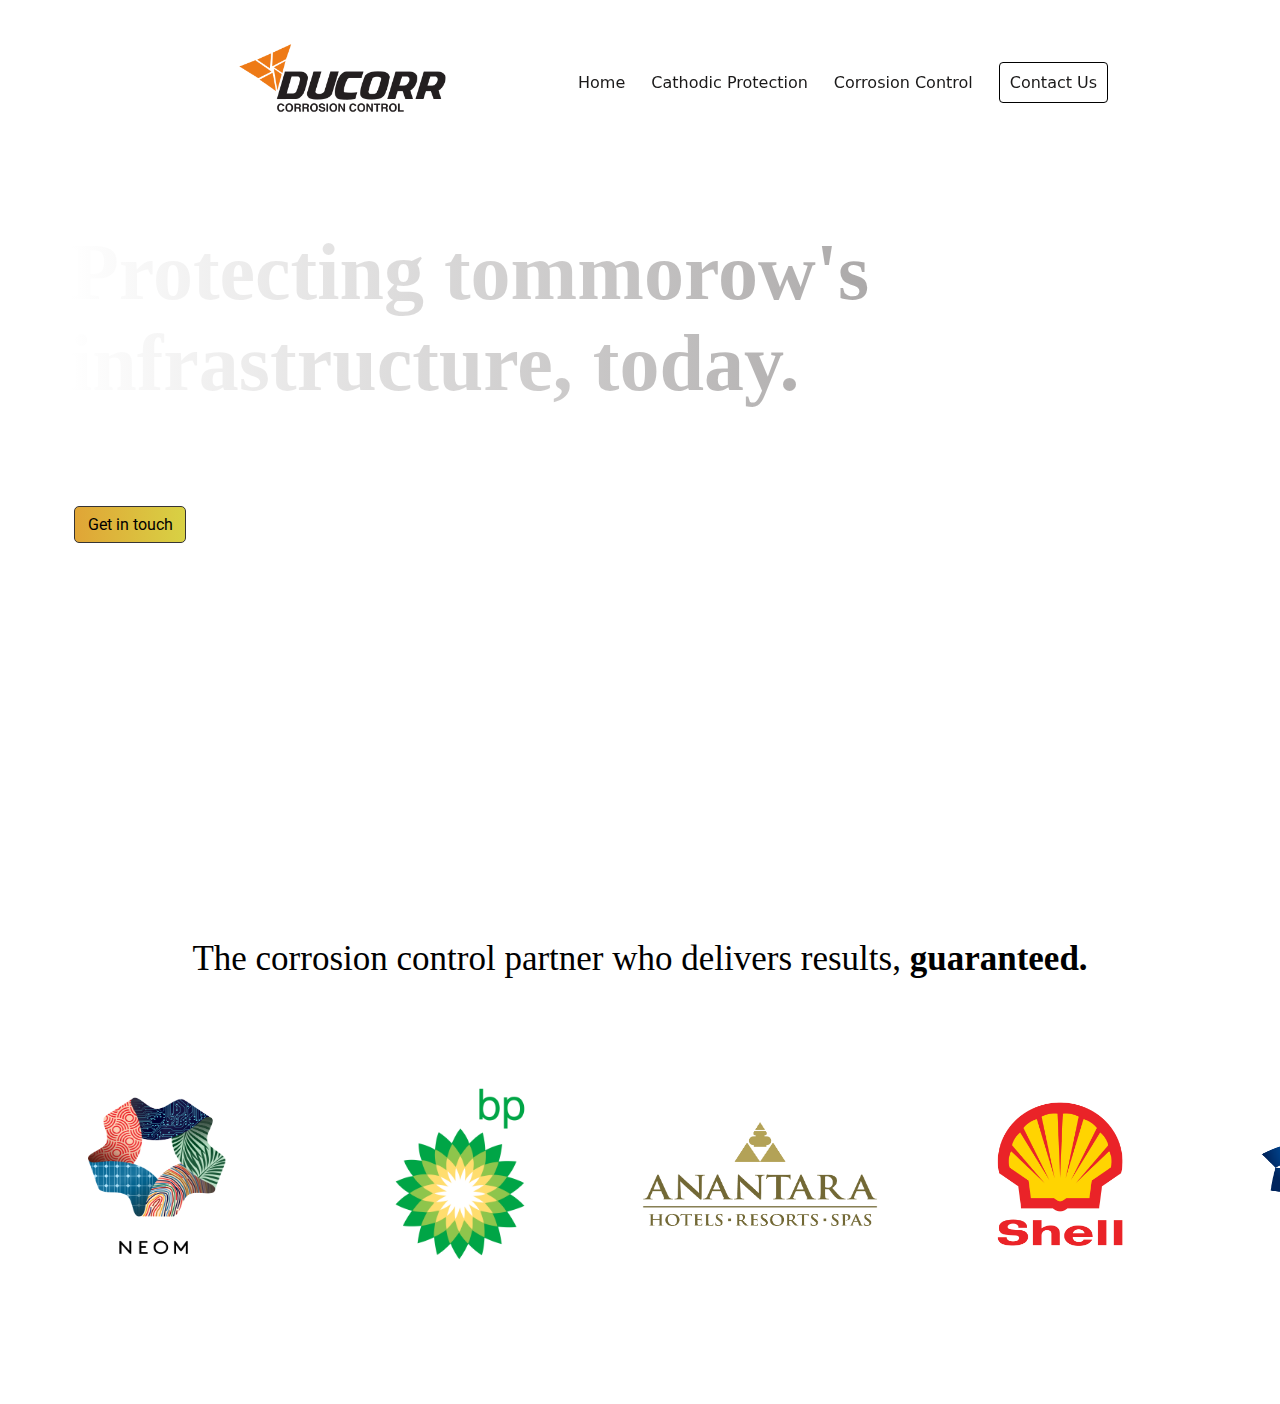
==== Desktop/Ducorr/Webiste/index.html @ 15cd90ac "july19-landing-page" ====
<!DOCTYPE html>
<html lang="en">
<head>
    <meta charset="UTF-8">
    <meta name="viewport" content="width=device-width, initial-scale=1.0">
    <title>Ducorr | Home </title>
</head>
<link rel="stylesheet" href="styles.css">
<body>
    <div class="header-main">
        <div class="header-main-logo">
            <img src="./images/Ducorr-Logo (2).png" alt="Ducorr-Logo">
        </div>
        <nav class="header-main-nav">
            <ul>
                <li><a href="index.html">Home</a></li>
                <li><a href="index.html">Cathodic Protection</a></li>
                <li><a href="index.html">Corrosion Control</a></li>
                <li class="hero-main-nav-contact"><a href="index.html">Contact Us</a></li>
            </ul>
        </nav>
        </div>
    </div>
    <div class="hero">
        <video class="hero-background-video" autoplay loop muted plays-inline src="./videos/pexels-carlos-eduardo-de-meneses-11557947 (2160p).mp4"></video>
        <div class="hero-text">
        <h1 class=" hero-text-title">Protecting <span class="hero-text-title-TMRW">tommorow's</span> infrastructure, today.</h1>
        <p class="hero-text-para">We are a global leader in corrosion control. We partner with our customers on world-renowned projects. We are committed
        to providing the best possible solutions. Together, we can build a better tomorrow.</p>
        <div class="hero-text-button"><a href="#"></a>Get in touch</div>
        </div>
    </div>
    <div class="slider-title">
        <p>The corrosion control partner who delivers results, <span class="slider-title-grn">guaranteed.</span></h4>
    </div>
    <div class="slider">
        <div class="slider-images">
            <img src="./images/logos/Neom.png" alt="neom">
            <img src="./images/logos/BP British Petroleum.png" alt="bp-oil">
            <img src="./images/logos/Anantara Hotels Resorts Spas.png" alt="Anantara">
            <img src="./images/logos/Shell.jpg" alt="Shell">
            <img src="./images/logos/dubai_airport.png" alt="dubai_airport">
            <img src="./images/logos/dwtc_logo.png" alt="dwtc_logo">
        </div>
        <div class="slider-images">
            <img src="./images/logos/Neom.png" alt="neom">
            <img src="./images/logos/BP British Petroleum.png" alt="bp-oil">
            <img src="./images/logos/Anantara Hotels Resorts Spas.png" alt="Anantara">
            <img src="./images/logos/Shell.jpg" alt="Shell">
            <img src="./images/logos/dubai_airport.png" alt="dubai_airport">
            <img src="./images/logos/dwtc_logo.png" alt="dwtc_logo">
        </div>

    </div>
    
</body>
</html>
---- Desktop/Ducorr/Webiste/styles.css ----
@import url('https://fonts.googleapis.com/css2?family=Roboto:wght@300;500;700;900&display=swap');



*{
    margin: 0;
    padding: 0;
    box-sizing: border-box;
}
body{
    background: url(./videos/pexels-carlos-eduardo-de-meneses-11557947\ \(2160p\).mp4);
    background-size: cover;
}
.header-main{
    width: 68%;
    display: flex;
     background-color:rgba(255, 255, 255, .1);  
    padding: 19px;
    border-radius: 23px;
    border-style: none;
    align-self: center;
    justify-content: center;
    margin-top: 25px;
    margin-left: 220px;
    justify-content: space-between;
    position: sticky;
    top: 0;
    z-index: 100;
    backdrop-filter: blur(3px);
}

   
.header-main-logo{
    height: 100%;
    
}
.header-main-logo img{
    height: 70px;
    margin-bottom: 10px;
}

.header-main-nav{
    width: 1400px;
    padding: 10px;
    margin-left: 100px;

    


    

}
.header-main-nav ul {
    width: 700px;
    margin-top: 8px;

}
.header-main-nav li{
    list-style: none;
    display: inline-block;
    margin-left: 22px;
   
}

.header-main-nav li a{
    color: rgb(26, 25, 25);
    font-family: system-ui, -apple-system, BlinkMacSystemFont, 'Segoe UI', Roboto, Oxygen, Ubuntu, Cantarell, 'Open Sans', 'Helvetica Neue', sans-serif;
    font-weight: 450;

}

a{
    text-decoration: none;
    color: black;
    font-family:BlinkMacSystemFont;
}

h1, p{
    font-family: BlinkMacSystemFont;
}

.hero-text{
    padding: 70px;
    width: 100%;
    height: 88vh;
    background-color: rgba(0,0,0,0.001);
}

.hero-text-title{
    margin-top: 10px;
    font-size: 80px;
    width: 1000px;
    color: rgb(85, 76, 76);
    background-image: linear-gradient(to right, #ffffff, #979494);
        background-clip: text;
        text-fill-color: transparent;
    -webkit-background-clip: text;
    -webkit-text-fill-color: transparent;

    

    
    

}

.hero-text-para{
    margin-top: 10px;
    width: 600px;
    font-weight: 200;
    color: white;
    font-weight: 200;
    font-family: 'Roboto', sans-serif;


    
    
}

.hero-text-button{
    border: 1px solid rgb(54, 52, 52);
    border-radius: 5px;
    padding: 8px;
    font-family: 'Roboto', sans-serif;
    width: 112px;
    text-align: center;
    margin-top:30px;
    margin-left: 4px;
    color: black;
    font-weight: 400;
    background-image: linear-gradient(to right, #e0a536, #d8d144);
   
    
}

.hero-background-video{
    position: absolute;
    right: 0;
    bottom: 0;
    width: 100%;
    height: 100%;
    object-fit: cover;
    z-index: -1;
}



.hero-main-nav-contact{
    border: 1px solid black;
    padding: 10px;
    border-radius: 4px;
}


.header-main-logo{

}


.slider{
    height: 400px;
    width: 100%;
    margin-bottom: 25px;
    position: relative;
        top: -25px;
    text-align: center;
    font-family: Roboto, sans-serif;
    font-size: 24px;
    display: flex;
    overflow: hidden;
    text-align: center;
}
.slider-images{
    display: flex;
    align-items: center;
    animation: slideshow 20s linear infinite;
}

.slider-images img{
    margin-top: 40px;
    width: 280px;
    height: 200px;
    margin-left: 20px;
}



@keyframes slideshow {
 0% {transform: translateX(0);}
 100% {transform: translateX(-100%);}
}

.slider-title{
    text-align: center;
    display: flex;
    align-items: center;
    display: flex;
        justify-content: center;
    font-family:Roboto, sans-serif ;
    font-size: 35px;


}

.slider-title-grn{
   font-weight: 700;
}
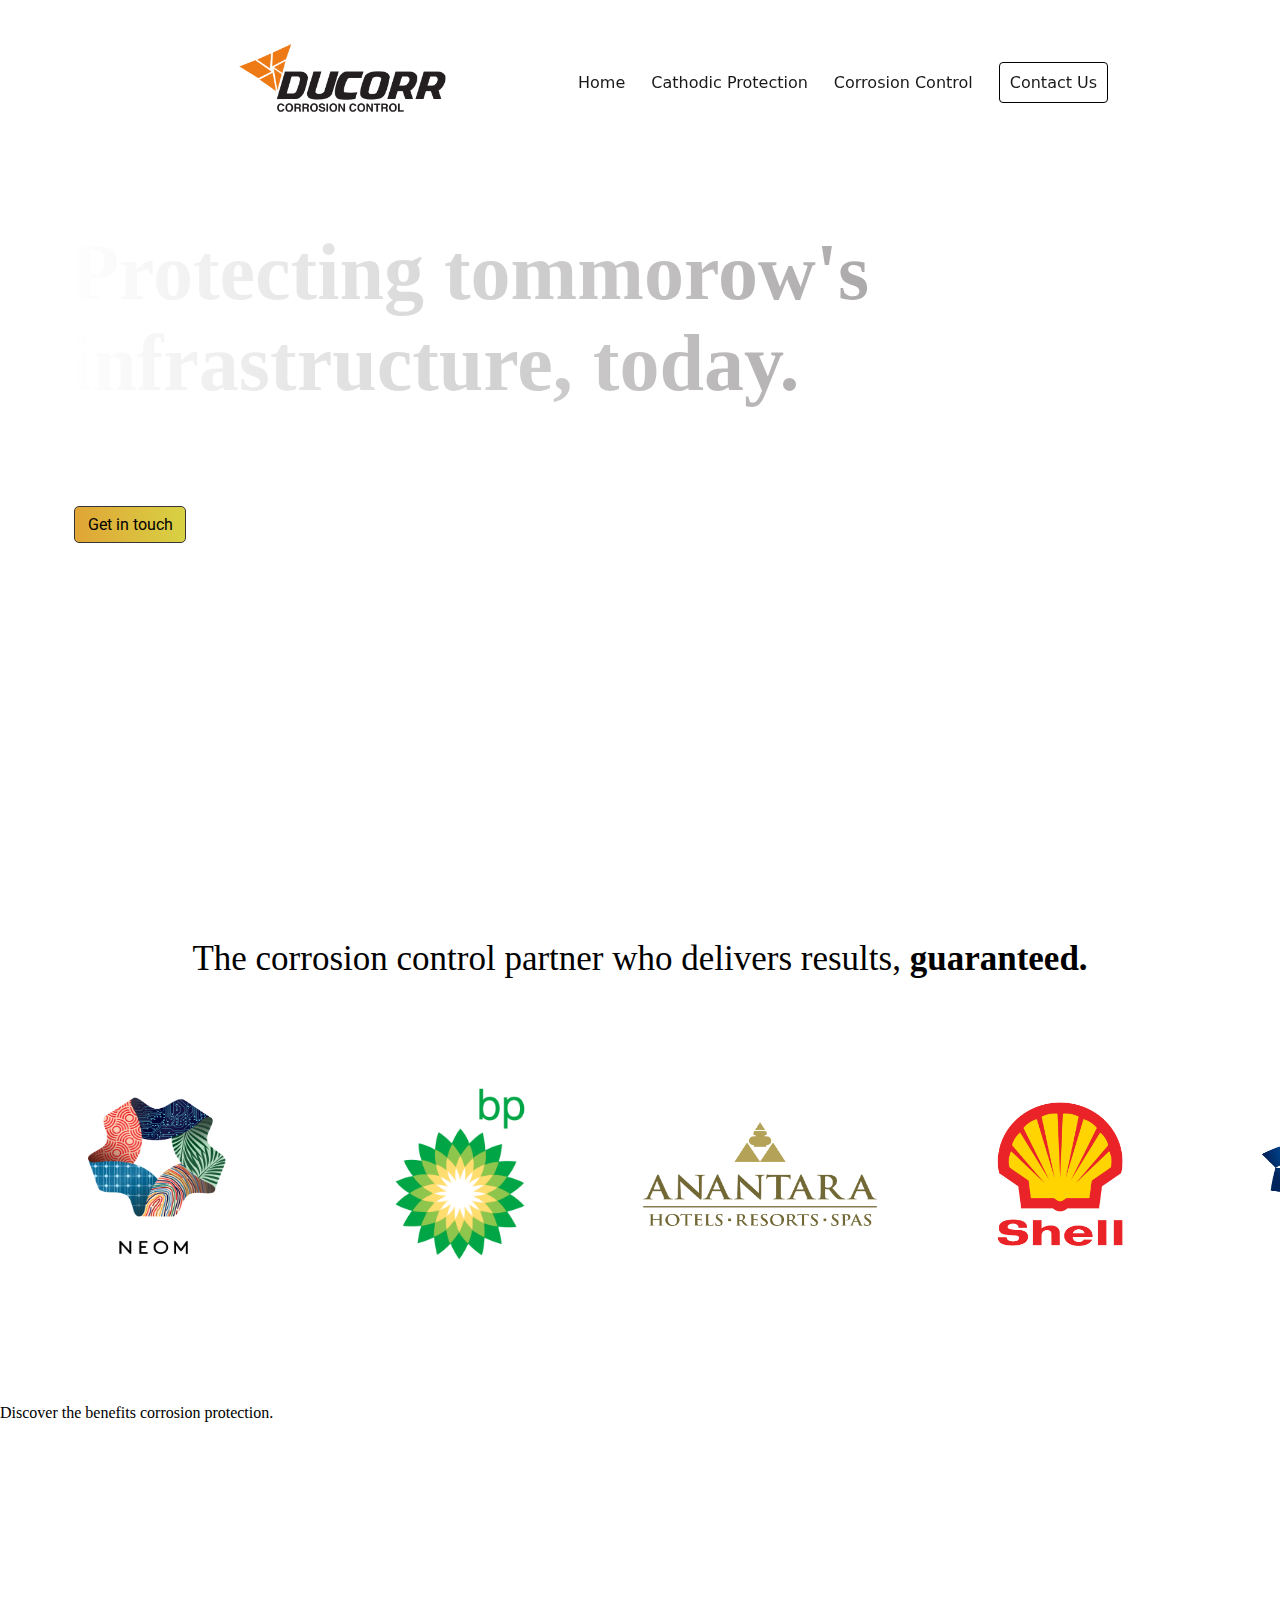
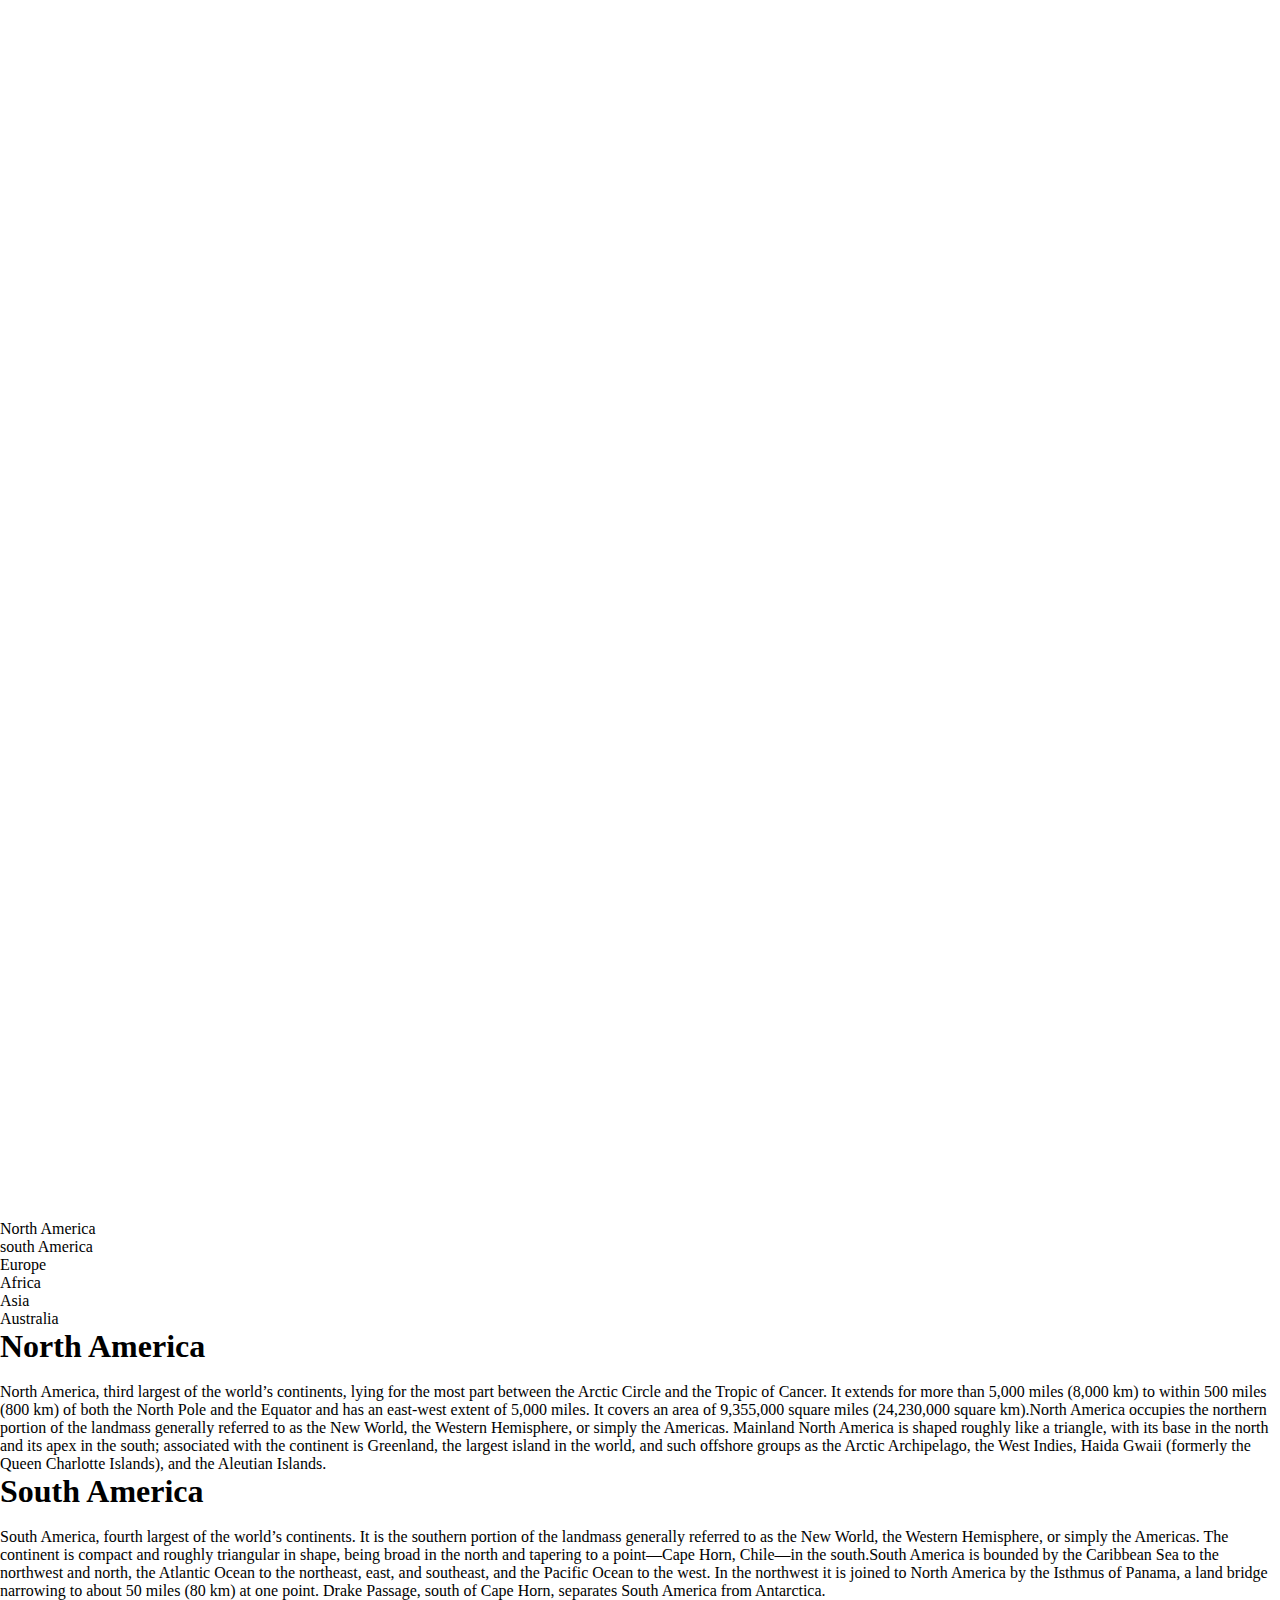
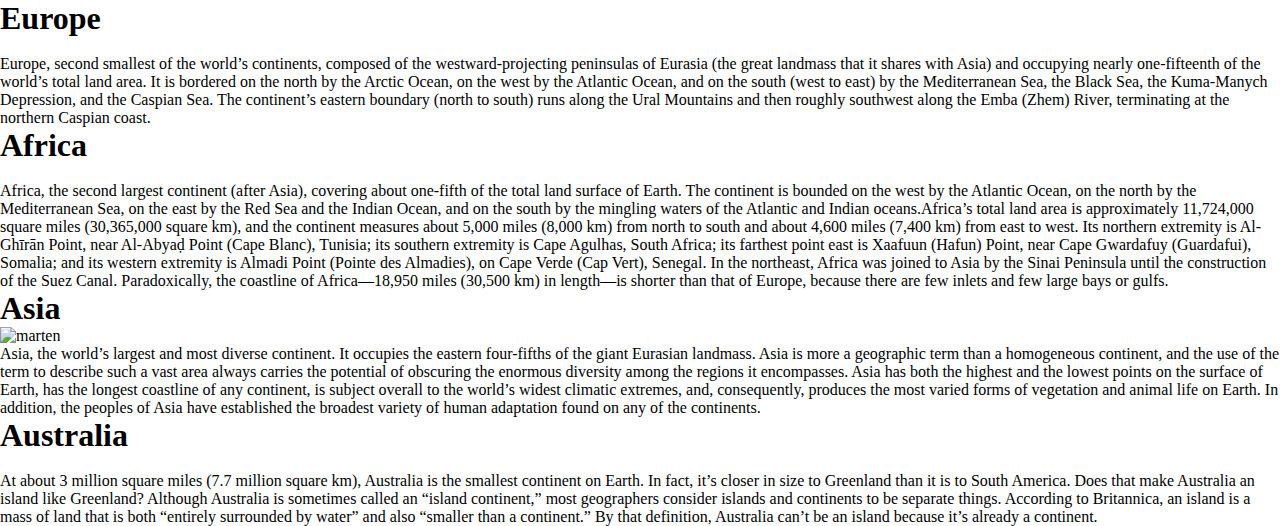
==== commit 7b07bf35: "with globe" ====
--- a/Desktop/Ducorr/Webiste/index.html
+++ b/Desktop/Ducorr/Webiste/index.html
@@ -5,11 +5,15 @@
     <meta name="viewport" content="width=device-width, initial-scale=1.0">
     <title>Ducorr | Home </title>
 </head>
+<link rel="icon" type="image/x-icon" href="./favicon/favicon.ico">
 <link rel="stylesheet" href="styles.css">
 <body>
+  
+  
+  
     <div class="header-main">
         <div class="header-main-logo">
-            <img src="./images/Ducorr-Logo (2).png" alt="Ducorr-Logo">
+            <img src="./Ducorr-Logo (1).png" alt="Ducorr-Logo">
         </div>
         <nav class="header-main-nav">
             <ul>
@@ -21,6 +25,10 @@
         </nav>
         </div>
     </div>
+   
+   
+   
+   
     <div class="hero">
         <video class="hero-background-video" autoplay loop muted plays-inline src="./videos/pexels-carlos-eduardo-de-meneses-11557947 (2160p).mp4"></video>
         <div class="hero-text">
@@ -33,6 +41,11 @@
     <div class="slider-title">
         <p>The corrosion control partner who delivers results, <span class="slider-title-grn">guaranteed.</span></h4>
     </div>
+    
+    
+    
+    
+    
     <div class="slider">
         <div class="slider-images">
             <img src="./images/logos/Neom.png" alt="neom">
@@ -52,6 +65,173 @@
         </div>
 
     </div>
-    
+
+
+
+
+
+
+
+
+    <div class="about">
+    <div class="about-text">
+        <p>Discover the benefits <span> corrosion protection.</span></p>
+    </div>
+    <div class="marine-video">
+    <iframe width="821" height="462" src="https://www.youtube.com/embed/t69YgTOfwTg"
+        title="Why is Cathodic protection Interesting?  It reduces life time costs" frameborder="0"
+        allow="accelerometer; autoplay; clipboard-write; encrypted-media; gyroscope; picture-in-picture; web-share"
+        allowfullscreen></iframe>
+        <iframe width="821" height="462" src="https://www.youtube.com/embed/30nIJQXT1l0"
+            title="What is the difference between Sacrificial and Impressed current cathodic protection?" frameborder="0"
+            allow="accelerometer; autoplay; clipboard-write; encrypted-media; gyroscope; picture-in-picture; web-share"
+            allowfullscreen></iframe>
+            <iframe width="821" height="462" src="https://www.youtube.com/embed/flvb7NeZsY0"
+                title="Myths about cathodic protection Part 2" frameborder="0"
+                allow="accelerometer; autoplay; clipboard-write; encrypted-media; gyroscope; picture-in-picture; web-share"
+                allowfullscreen></iframe>
+    </div>
+</div>
+
+<div class="wrapper">
+<div class="wrapper-glass">
+    <div class="circle">
+        <div class="earth"
+            style="background-image: url('./rotating-earth-animation-with-html-css-js/New-global-view.max-1000x1000.jpeg');">
+        </div>
+        <div class="content">
+            <div class="continents">
+                <div class="continent one">
+                    <a id="n-a" href="#north-america">North America</a>
+                </div>
+                <div class="continent two">
+                    <a id="s-a" href="#south-america">south America</a>
+                </div>
+                <div class="continent three">
+                    <a id="eur" href="#europe">Europe</a>
+                </div>
+                <div class="continent four">
+                    <a id="afr" href="#africa">Africa</a>
+                </div>
+                <div class="continent five">
+                    <a id="asi" href="#asia">Asia</a>
+                </div>
+                <div class="continent six">
+                    <a id="aus" href="#australia">Australia</a>
+                </div>
+            </div>
+        </div>
+    </div>
+    <div id="north-america" class="about_globe">
+        <h1>North America</h1>
+        <img src="./rotating-earth-animation-with-html-css-js/marten-bjork-V5jxkMKxv_0-unsplash.jpg" alt="">
+        <p>
+            North America, third largest of the world’s continents, lying for the most part between the Arctic Circle
+            and the Tropic of Cancer. It extends for more than 5,000 miles (8,000 km) to within 500 miles (800 km) of
+            both the North Pole and the Equator and
+            has an east-west extent of 5,000 miles. It covers an area of 9,355,000 square miles (24,230,000 square
+            km).North America occupies the northern portion of the landmass generally referred to as the New World, the
+            Western Hemisphere, or simply
+            the Americas. Mainland North America is shaped roughly like a triangle, with its base in the north and its
+            apex in the south; associated with the continent is Greenland, the largest island in the world, and such
+            offshore groups as the Arctic
+            Archipelago, the West Indies, Haida Gwaii (formerly the Queen Charlotte Islands), and the Aleutian Islands.
+        </p>
+    </div>
+    <div id="south-america" class="about_globe">
+        <h1>South America</h1>
+        <img src="./rotating-earth-animation-with-html-css-js/marten-bjork-V5jxkMKxv_0-unsplash.jpg" alt="">
+        <p>
+            South America, fourth largest of the world’s continents. It is the southern portion of the landmass
+            generally referred to as the New World, the Western Hemisphere, or simply the Americas. The continent is
+            compact and roughly triangular in shape, being
+            broad in the north and tapering to a point—Cape Horn, Chile—in the south.South America is bounded by the
+            Caribbean Sea to the northwest and north, the Atlantic Ocean to the northeast, east, and southeast, and the
+            Pacific Ocean to the west.
+            In the northwest it is joined to North America by the Isthmus of Panama, a land bridge narrowing to about 50
+            miles (80 km) at one point. Drake Passage, south of Cape Horn, separates South America from Antarctica.
+        </p>
+    </div>
+    <div id="europe" class="about_globe">
+        <h1>Europe</h1>
+        <img src="./rotating-earth-animation-with-html-css-js/marten-bjork-V5jxkMKxv_0-unsplash.jpg" alt="">
+        <p>
+            Europe, second smallest of the world’s continents, composed of the westward-projecting peninsulas of Eurasia
+            (the great landmass that it shares with Asia) and occupying nearly one-fifteenth of the world’s total land
+            area. It is bordered on the north by
+            the Arctic Ocean, on the west by the Atlantic Ocean, and on the south (west to east) by the Mediterranean
+            Sea, the Black Sea, the Kuma-Manych Depression, and the Caspian Sea. The continent’s eastern boundary (north
+            to south) runs along the
+            Ural Mountains and then roughly southwest along the Emba (Zhem) River, terminating at the northern Caspian
+            coast.
+        </p>
+    </div>
+    <div id="africa" class="about_globe">
+        <h1>Africa</h1>
+        <img src="./rotating-earth-animation-with-html-css-js/marten-bjork-V5jxkMKxv_0-unsplash.jpg" alt="">
+        <p>
+            Africa, the second largest continent (after Asia), covering about one-fifth of the total land surface of
+            Earth. The continent is bounded on the west by the Atlantic Ocean, on the north by the Mediterranean Sea, on
+            the east by the Red Sea and the Indian
+            Ocean, and on the south by the mingling waters of the Atlantic and Indian oceans.Africa’s total land area is
+            approximately 11,724,000 square miles (30,365,000 square km), and the continent measures about 5,000 miles
+            (8,000 km) from north to
+            south and about 4,600 miles (7,400 km) from east to west. Its northern extremity is Al-Ghīrān Point, near
+            Al-Abyaḍ Point (Cape Blanc), Tunisia; its southern extremity is Cape Agulhas, South Africa; its farthest
+            point east is Xaafuun (Hafun)
+            Point, near Cape Gwardafuy (Guardafui), Somalia; and its western extremity is Almadi Point (Pointe des
+            Almadies), on Cape Verde (Cap Vert), Senegal. In the northeast, Africa was joined to Asia by the Sinai
+            Peninsula until the construction
+            of the Suez Canal. Paradoxically, the coastline of Africa—18,950 miles (30,500 km) in length—is shorter than
+            that of Europe, because there are few inlets and few large bays or gulfs.
+        </p>
+    </div>
+    <div id="asia" class="about_globe">
+        <h1>Asia</h1>
+        <img src="./rotating-earth-animation-with-html-css-js/marten-bjork-V5jxkMKxv_0-unsplash.jpg" alt="marten">
+        <p>
+            Asia, the world’s largest and most diverse continent. It occupies the eastern four-fifths of the giant
+            Eurasian landmass. Asia is more a geographic term than a homogeneous continent, and the use of the term to
+            describe such a vast area always carries
+            the potential of obscuring the enormous diversity among the regions it encompasses. Asia has both the
+            highest and the lowest points on the surface of Earth, has the longest coastline of any continent, is
+            subject overall to the world’s widest
+            climatic extremes, and, consequently, produces the most varied forms of vegetation and animal life on Earth.
+            In addition, the peoples of Asia have established the broadest variety of human adaptation found on any of
+            the continents.
+        </p>
+    </div>
+    <div id="australia" class="about_globe">
+        <h1>Australia</h1>
+        <img src="./rotating-earth-animation-with-html-css-js/marten-bjork-V5jxkMKxv_0-unsplash.jpg" alt="">
+        <p>
+            At about 3 million square miles (7.7 million square km), Australia is the smallest continent on Earth. In
+            fact, it’s closer in size to Greenland than it is to South America. Does that make Australia an island like
+            Greenland? Although Australia is sometimes
+            called an “island continent,” most geographers consider islands and continents to be separate things.
+            According to Britannica, an island is a mass of land that is both “entirely surrounded by water” and also
+            “smaller than a continent.” By
+            that definition, Australia can’t be an island because it’s already a continent.
+        </p>
+    </div>
+</div>
+<script src="./rotating-earth-animation-with-html-css-js/main.js"></script>
+</div>
+
+
+
+
+
+
+
+
+
+
+
+
+
+
+
+
 </body>
 </html>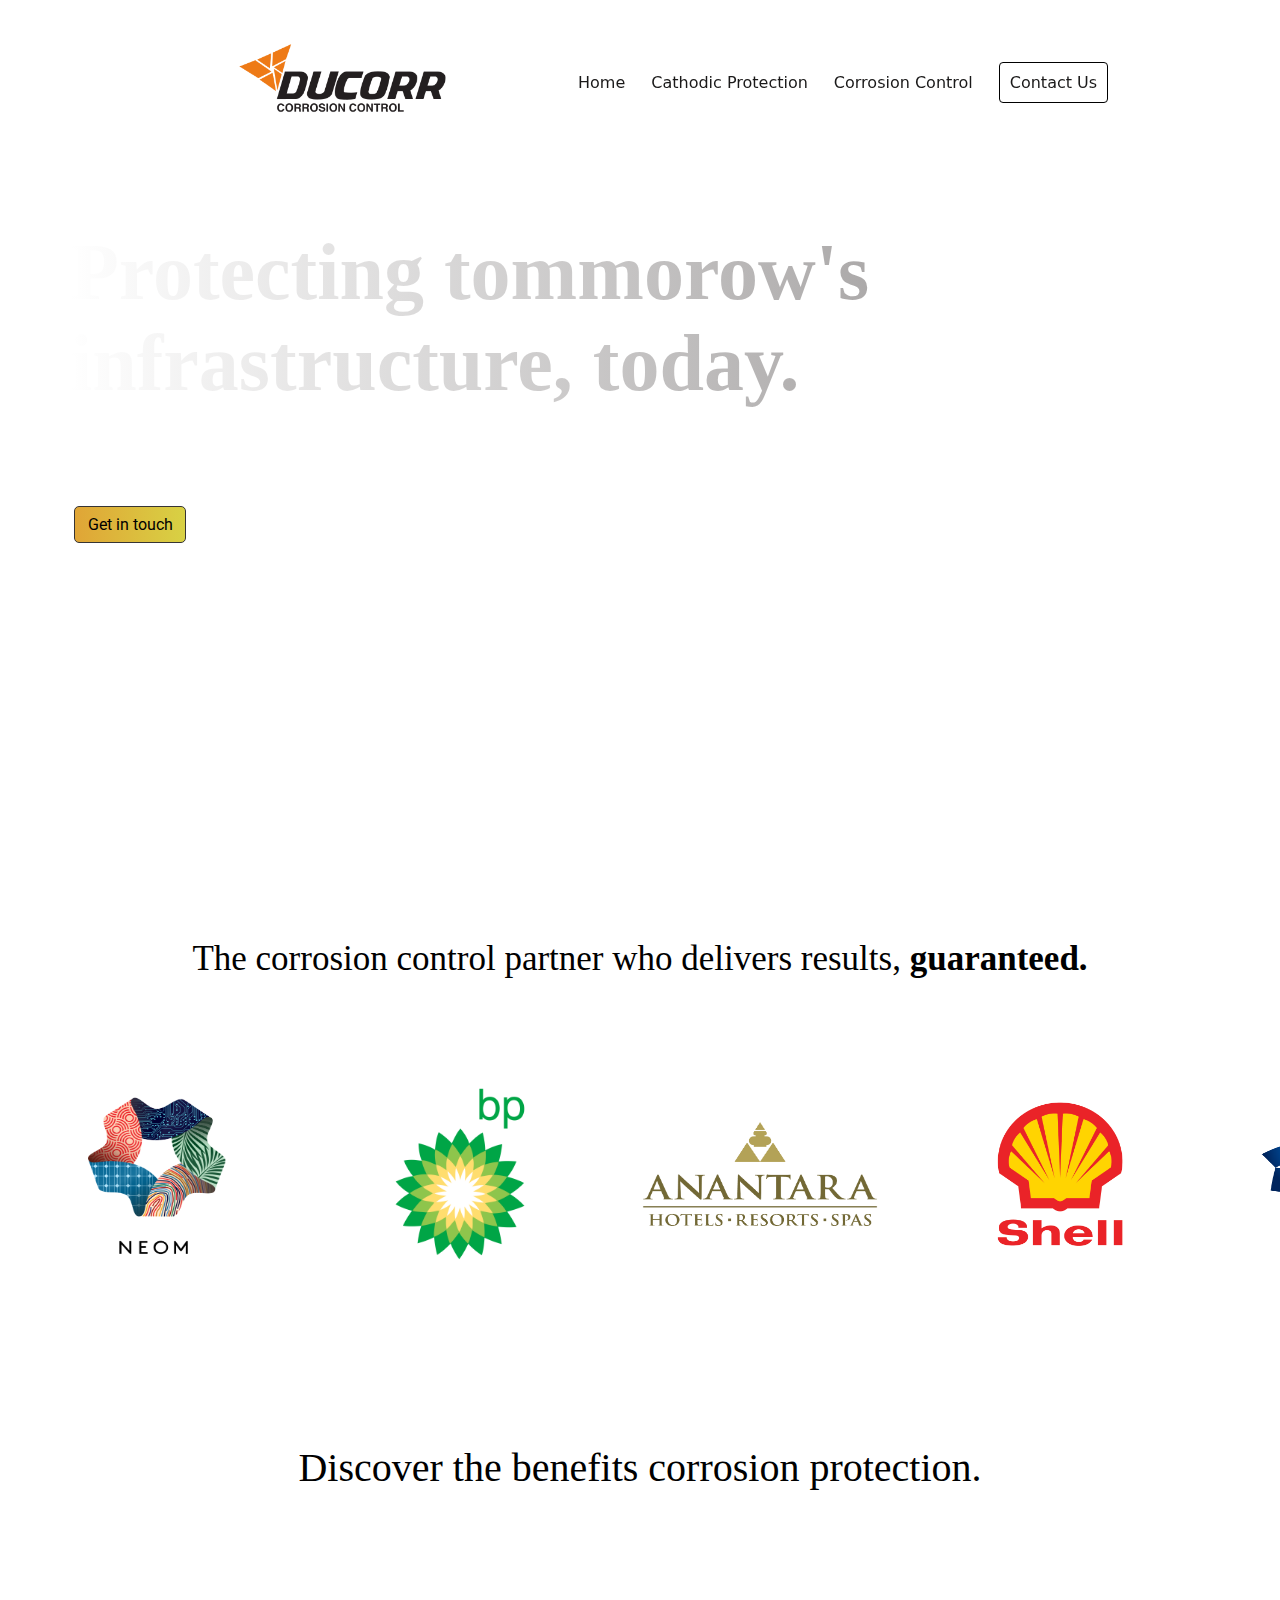
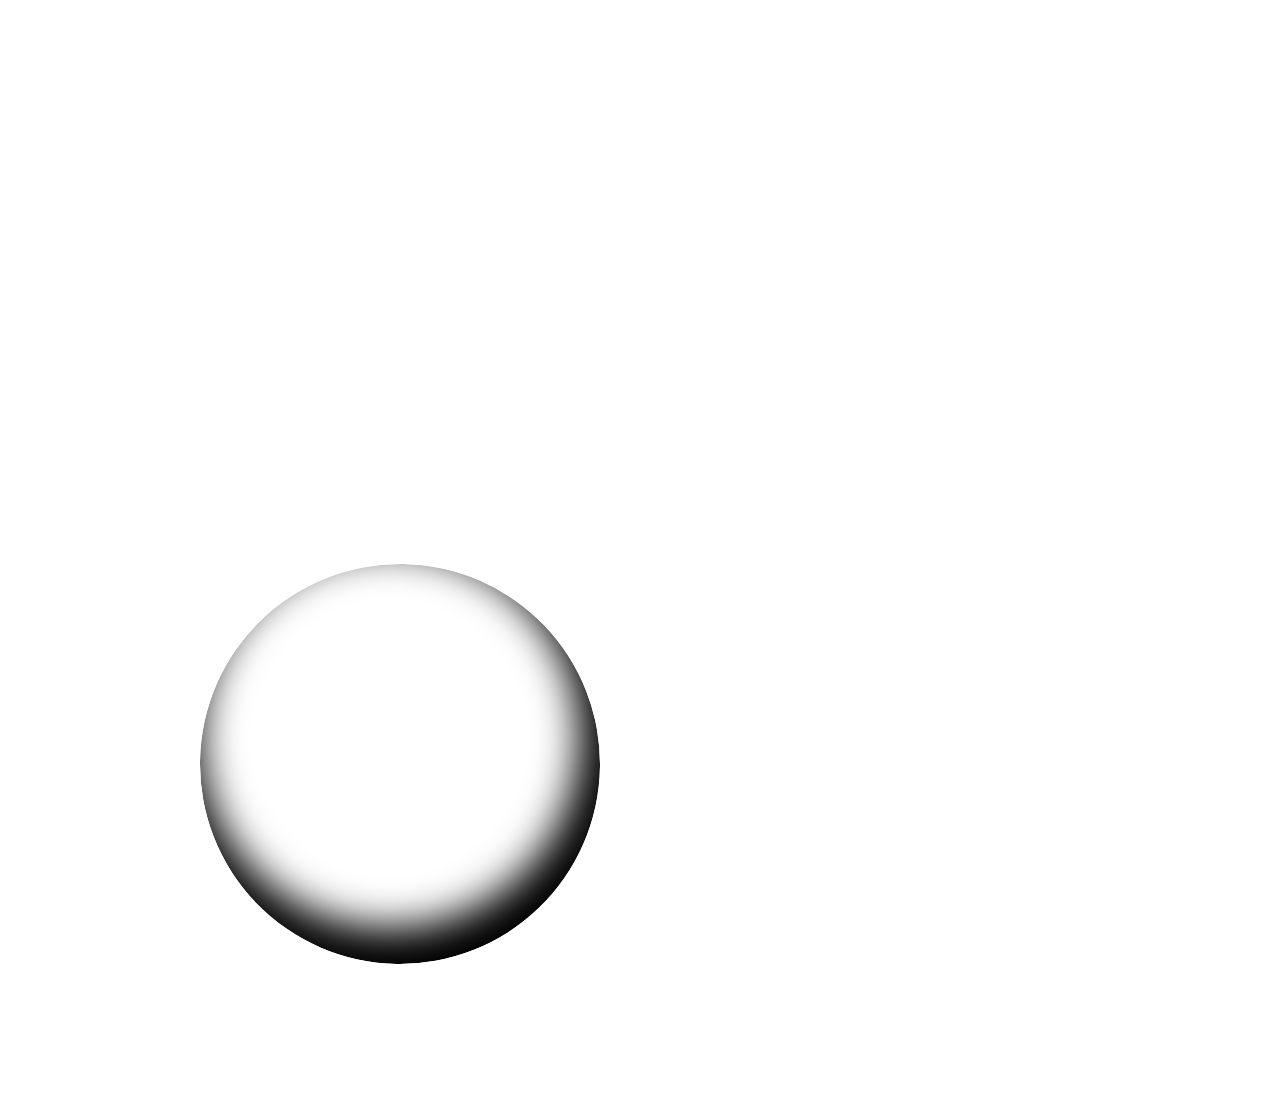
==== commit 29653f3b: "Ducorr w/ Key Projects Template" ====
--- a/Desktop/Ducorr/Webiste/index.html
+++ b/Desktop/Ducorr/Webiste/index.html
@@ -18,7 +18,7 @@
         <nav class="header-main-nav">
             <ul>
                 <li><a href="index.html">Home</a></li>
-                <li><a href="index.html">Cathodic Protection</a></li>
+                <li><a href="./projects.html">Cathodic Protection</a></li>
                 <li><a href="index.html">Corrosion Control</a></li>
                 <li class="hero-main-nav-contact"><a href="index.html">Contact Us</a></li>
             </ul>
@@ -93,7 +93,7 @@
     </div>
 </div>
 
-<div class="wrapper">
+<div class=""></div>
 <div class="wrapper-glass">
     <div class="circle">
         <div class="earth"
@@ -102,19 +102,19 @@
         <div class="content">
             <div class="continents">
                 <div class="continent one">
-                    <a id="n-a" href="#north-america">North America</a>
+                    <a id="n-a" href="#north-america">.</a>
                 </div>
                 <div class="continent two">
-                    <a id="s-a" href="#south-america">south America</a>
+                    <a id="s-a" href="#south-america">.</a>
                 </div>
                 <div class="continent three">
-                    <a id="eur" href="#europe">Europe</a>
+                    <a id="eur" href="#europe">.</a>
                 </div>
                 <div class="continent four">
-                    <a id="afr" href="#africa">Africa</a>
+                    <a id="afr" href="#africa">.</a>
                 </div>
                 <div class="continent five">
-                    <a id="asi" href="#asia">Asia</a>
+                    <a id="asi" href="#asia">.</a>
                 </div>
                 <div class="continent six">
                     <a id="aus" href="#australia">Australia</a>
@@ -216,7 +216,7 @@
     </div>
 </div>
 <script src="./rotating-earth-animation-with-html-css-js/main.js"></script>
-</div>
+
 
 
 
--- a/Desktop/Ducorr/Webiste/styles.css
+++ b/Desktop/Ducorr/Webiste/styles.css
@@ -14,7 +14,7 @@
 .header-main{
     width: 68%;
     display: flex;
-     background-color:rgba(255, 255, 255, .1);  
+    background-color:rgba(255, 255, 255, .1);  
     padding: 19px;
     border-radius: 23px;
     border-style: none;
@@ -204,4 +204,186 @@
 
 .slider-title-grn{
    font-weight: 700;
-}+}
+
+.about{
+    width: 100vw;
+    height: 500px;
+}
+.marine-video{
+    display: grid;
+    justify-items: center;
+    align-self: center;
+    display: flex;
+    justify-content: space-between;
+    padding: 90px;
+}
+
+
+.marine-video iframe{
+    height: 400px;
+    width: 400px;
+    border-radius: 20px;
+    border-style: none;
+
+}
+
+
+.about-text{
+    text-align: center;
+    display: flex;
+    align-items: center;
+    justify-content: center;
+    font-size: 40px;
+    color: black;
+    padding: 40px;
+}
+
+
+.about-text-cp{
+    font-weight: 700;
+}
+
+
+.about{
+    height: 660px;
+    width: 100%;
+    background-color: white;
+}
+
+
+.header-main-nav li a:hover{
+    color:orange;
+    font-weight: 700;
+    opacity: 0.7;
+    transition: opacity 2s;
+}
+
+
+.wrapper{
+    width: 100%;
+    height: 100vh;
+    background-image: url(./pexels-frank-cone-3214110.jpg);
+    background-size: cover;
+    display: flex;
+        justify-content: center;
+        align-items: center;
+}
+.wrapper-glass{
+    display: flex;
+    justify-content: space-between;
+    background-color: rgba(255, 255, 255, .1);
+    backdrop-filter: blur(20px);
+    width: 1270px;
+    height: 640px;
+    border: 1px none none;
+    border-radius: 20px;
+    margin-right: 20px;
+    
+
+}
+.circle {
+    width: 400px;
+    height: 400px;
+    overflow: hidden;
+    border-radius: 50%;
+    position: relative;
+    top: 100px;
+    left: 200px;
+    transform: rotateZ(23.5deg);
+    z-index: 1;
+}
+
+.earth {
+    position: absolute;
+    animation: animate 150s linear normal;
+    width: 10000px;
+    height: 1000px;
+    background-repeat: repeat-x;
+}
+
+.content {
+    position: absolute;
+    width: 100%;
+    height: 100%;
+    border-radius: 50%;
+    box-shadow: -20px -20px 40px 10px black inset;
+}
+
+.continents {
+    animation: animate-2 43s linear 3.5;
+    width: 10000px;
+}
+
+@keyframes animate {
+    from {
+        transform: translateX(0px);
+    }
+
+    to {
+        transform: translateX(-3500px);
+    }
+}
+
+@keyframes animate-2 {
+    from {
+        transform: translateX(0px);
+    }
+
+    to {
+        transform: translateX(-1000px);
+    }
+}
+
+.continent {
+    position: absolute;
+    transform: rotateZ(-23.5deg);
+}
+
+.one {
+    top: 100px;
+    left: 140px;
+}
+
+.two {
+    top: 260px;
+    left: 264px;
+}
+
+.three {
+    top: 80px;
+    left: 490px;
+}
+
+.four {
+    top: 200px;
+    left: 510px;
+}
+
+.five {
+    top: 100px;
+    left: 680px;
+}
+
+.six {
+    top: 290px;
+    left: 810px;
+}
+
+.continent a {
+    color: white;
+    text-decoration: none;
+}
+
+.about_globe {
+    width: 600px;
+    color: white;
+    display: none;
+    margin-left: 30px;
+}
+
+.about_globe img {
+    width: 100%;
+    height: 400px;
+}
+
